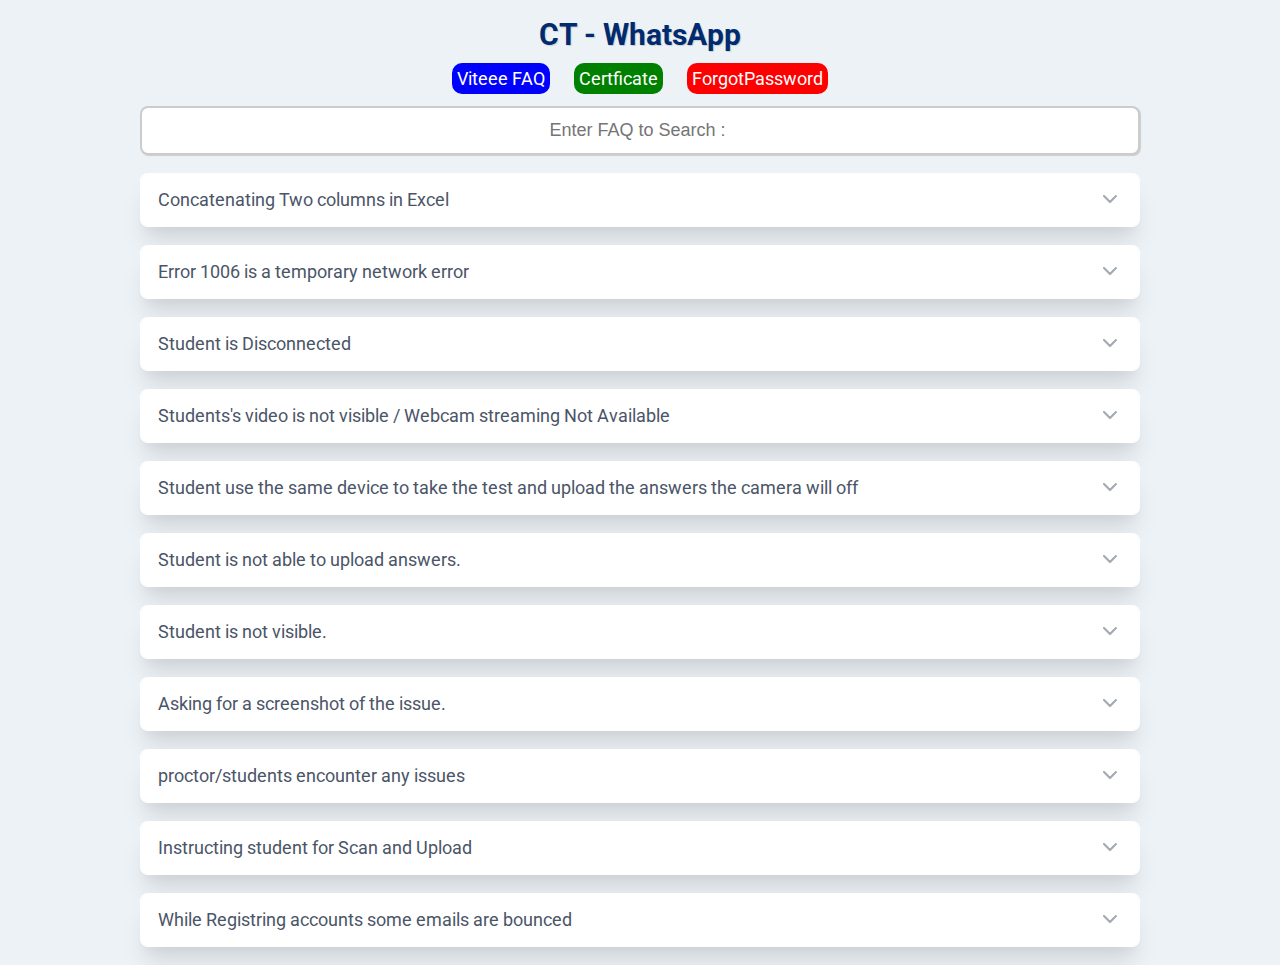
==== index.html @ bde47900 "Up" ====
<!DOCTYPE html>
<html lang="en" >
   <head>
      <meta charset="UTF-8">
      <title>CT-FAQS</title>
      <link rel="stylesheet" href="reset.min.css">
      <link rel="stylesheet" href="style.css">
      <script src="https://ajax.googleapis.com/ajax/libs/jquery/3.5.1/jquery.min.js"></script>
      <style type="text/css">
         code {
         font-family: monospace;
         color: crimson;
         background-color: #f1f1f1;
         padding: 3px;
         font-size: 105%;
         }
         #snackbar {
         visibility: hidden;
         min-width: 250px;
         margin-left: -125px;
         background-color: red;
         color: #fff;
         text-align: center;
         border-radius: 2px;
         padding: 16px;
         position: fixed;
         z-index: 1;
         left: 85%;
         bottom: 800px;
         font-size: 17px;
         }
         #search{
         text-align: center;
         width: 1000px;
         padding: 12px;
         border:2px solid #ccc;
         font-size: 1rem;
         outline: none;
         color: black;
         box-shadow: 1px 1px 1px #ccc;
         border-radius:8px; 
         margin-top:1em;
         }
         #snackbar.show {
         visibility: visible;
         -webkit-animation: fadein 0.5s, fadeout 0.5s 2.5s;
         animation: fadein 0.5s, fadeout 0.5s 2.5s;
         }
         @-webkit-keyframes fadein {
         from {bottom: 0; opacity: 0;} 
         to {bottom: 800px; opacity: 1;}
         }
         @keyframes fadein {
         from {bottom: 0; opacity: 0;}
         to {bottom: 800px; opacity: 1;}
         }
         @-webkit-keyframes fadeout {
         from {bottom:800px; opacity: 1;} 
         to {bottom: 0; opacity: 0;}
         }
         @keyframes fadeout {
         from {bottom:800px; opacity: 1;}
         to {bottom: 0; opacity: 0;}
         }
      </style>
   </head>
   <body>
      <h1 style="text-align: center; color: #002b70; margin-top:20px;text-shadow: 1px 1px 1px #ccc;font-size: 30px;font-weight:bold;">CT - WhatsApp</h1> 
      <center>
	      <div style="margin-top:20px;">
		      <a href="viteee.html" target="_blank" style="background-color: blue;padding: 5px;color: white;margin: 10px; text-decoration: none;border-radius: 10px;">Viteee FAQ</a> 
		      <a href="cc.html" target="_blank" style="background-color: green;padding: 5px;color: white;margin: 10px; text-decoration: none;border-radius: 10px;">Certficate</a> 
		      <a href="fps.html" target="_blank" style="background-color: red;padding: 5px;color: white;margin: 10px; text-decoration: none;border-radius: 10px;">ForgotPassword</a></center>
      <center><input type='text' id='search' placeholder='Enter FAQ to Search : ' autocomplete="off" ></center>
	      </a>
      <!---------------========== First FAQ ==================== ------------------>
      <details>
         <summary class="sum-main">
            <div class="summary-title"> Concatenating Two columns in Excel </div>
            <div class="summary-chevron-up">
               <svg xmlns="http://www.w3.org/2000/svg" width="24" height="24" viewBox="0 0 24 24" fill="none" stroke="currentColor" stroke-width="2" stroke-linecap="round" stroke-linejoin="round" class="feather feather-chevron-down">
                  <polyline points="6 9 12 15 18 9"></polyline>
               </svg>
            </div>
         </summary>
         <div class="summary-content" id="faq1">
            <code>=CONCATENATE(B8," ",C8)</code>
         </div>
         <a href="#" onclick="CopyToClipboard('faq1');return false;" style="background-color: #002b70;padding: 8px;color: white;margin: 10px; text-decoration: none;border-radius: 10px;">Copy To ClipBoard</a>
         <div class="summary-chevron-down">
         <svg xmlns="http://www.w3.org/2000/svg" width="24" height="24" viewBox="0 0 24 24" fill="none" stroke="currentColor" stroke-width="2" stroke-linecap="round" stroke-linejoin="round" class="feather feather-chevron-up">
            <polyline points="18 15 12 9 6 15"></polyline>
         </svg>
      </details>
      <!---------------========== O1 Ends ==================== ------------------>

      <!---------------========== 02 FAQ ==================== ------------------>
      <details>
         <summary class="sum-main">
            <div class="summary-title"> Error 1006 is a temporary network error </div>
            <div class="summary-chevron-up">
               <svg xmlns="http://www.w3.org/2000/svg" width="24" height="24" viewBox="0 0 24 24" fill="none" stroke="currentColor" stroke-width="2" stroke-linecap="round" stroke-linejoin="round" class="feather feather-chevron-down">
                  <polyline points="6 9 12 15 18 9"></polyline>
               </svg>
            </div>
         </summary>
         <div class="summary-content" id="faq2">
           Error 1006 is a temporary network error <br>
		   please restart/change your network source and try to reconnect.
         </div>
         <a href="#" onclick="CopyToClipboard('faq2');return false;" style="background-color: #002b70;padding: 8px;color: white;margin: 10px; text-decoration: none;border-radius: 10px;">Copy To ClipBoard</a>
         <div class="summary-chevron-down">
         <svg xmlns="http://www.w3.org/2000/svg" width="24" height="24" viewBox="0 0 24 24" fill="none" stroke="currentColor" stroke-width="2" stroke-linecap="round" stroke-linejoin="round" class="feather feather-chevron-up">
            <polyline points="18 15 12 9 6 15"></polyline>
         </svg>
      </details>
      <!---------------========== O2 Ends ==================== ------------------>

      <!---------------========== 03 FAQ ==================== ------------------>
      <details>
         <summary class="sum-main">
            <div class="summary-title"> Student is Disconnected </div>
            <div class="summary-chevron-up">
               <svg xmlns="http://www.w3.org/2000/svg" width="24" height="24" viewBox="0 0 24 24" fill="none" stroke="currentColor" stroke-width="2" stroke-linecap="round" stroke-linejoin="round" class="feather feather-chevron-down">
                  <polyline points="6 9 12 15 18 9"></polyline>
               </svg>
            </div>
         </summary>
         <div class="summary-content" id="faq3">
           Sir/Madam,Red User icon with cross marks indicated that Student is not present in test window. please contact the student and know the issue.
         </div>
         <a href="#" onclick="CopyToClipboard('faq3');return false;" style="background-color: #002b70;padding: 8px;color: white;margin: 10px; text-decoration: none;border-radius: 10px;">Copy To ClipBoard</a>
         <div class="summary-chevron-down">
         <svg xmlns="http://www.w3.org/2000/svg" width="24" height="24" viewBox="0 0 24 24" fill="none" stroke="currentColor" stroke-width="2" stroke-linecap="round" stroke-linejoin="round" class="feather feather-chevron-up">
            <polyline points="18 15 12 9 6 15"></polyline>
         </svg>
      </details>
      <!---------------========== O3 Ends ==================== ------------------>

      <!---------------========== 04 FAQ ==================== ------------------>
      <details>
         <summary class="sum-main">
            <div class="summary-title"> Students's video is not visible / Webcam streaming Not Available</div>
            <div class="summary-chevron-up">
               <svg xmlns="http://www.w3.org/2000/svg" width="24" height="24" viewBox="0 0 24 24" fill="none" stroke="currentColor" stroke-width="2" stroke-linecap="round" stroke-linejoin="round" class="feather feather-chevron-down">
                  <polyline points="6 9 12 15 18 9"></polyline>
               </svg>
            </div>
         </summary>
         <div class="summary-content" id="faq4">
           Refresh the student exam page by clicking on dotted circle button.
         </div>
         <a href="#" onclick="CopyToClipboard('faq4');return false;" style="background-color: #002b70;padding: 8px;color: white;margin: 10px; text-decoration: none;border-radius: 10px;">Copy To ClipBoard</a>
         <div class="summary-chevron-down">
         <svg xmlns="http://www.w3.org/2000/svg" width="24" height="24" viewBox="0 0 24 24" fill="none" stroke="currentColor" stroke-width="2" stroke-linecap="round" stroke-linejoin="round" class="feather feather-chevron-up">
            <polyline points="18 15 12 9 6 15"></polyline>
         </svg>
      </details>
      <!---------------========== O4 Ends ==================== ------------------>

      <!---------------========== 05 FAQ ==================== ------------------>
      <details>
         <summary class="sum-main">
            <div class="summary-title">Student use the same device to take the test and upload the answers the camera will off</div>
            <div class="summary-chevron-up">
               <svg xmlns="http://www.w3.org/2000/svg" width="24" height="24" viewBox="0 0 24 24" fill="none" stroke="currentColor" stroke-width="2" stroke-linecap="round" stroke-linejoin="round" class="feather feather-chevron-down">
                  <polyline points="6 9 12 15 18 9"></polyline>
               </svg>
            </div>
         </summary>
         <div class="summary-content" id="faq5">
           When the student use the same device to take the test and upload the answers the camera will off while taking the pictures.
         </div>
         <a href="#" onclick="CopyToClipboard('faq5');return false;" style="background-color: #002b70;padding: 8px;color: white;margin: 10px; text-decoration: none;border-radius: 10px;">Copy To ClipBoard</a>
         <div class="summary-chevron-down">
         <svg xmlns="http://www.w3.org/2000/svg" width="24" height="24" viewBox="0 0 24 24" fill="none" stroke="currentColor" stroke-width="2" stroke-linecap="round" stroke-linejoin="round" class="feather feather-chevron-up">
            <polyline points="18 15 12 9 6 15"></polyline>
         </svg>
      </details>
      <!---------------========== O5 Ends ==================== ------------------>

      <!---------------========== 06 FAQ ==================== ------------------>
      <details>
         <summary class="sum-main">
            <div class="summary-title">Student is not able to upload answers.</div>
            <div class="summary-chevron-up">
               <svg xmlns="http://www.w3.org/2000/svg" width="24" height="24" viewBox="0 0 24 24" fill="none" stroke="currentColor" stroke-width="2" stroke-linecap="round" stroke-linejoin="round" class="feather feather-chevron-down">
                  <polyline points="6 9 12 15 18 9"></polyline>
               </svg>
            </div>
         </summary>
         <div class="summary-content" id="faq6">
           Now student is able to upload the answer sheets.
         </div>
         <a href="#" onclick="CopyToClipboard('faq6');return false;" style="background-color: #002b70;padding: 8px;color: white;margin: 10px; text-decoration: none;border-radius: 10px;">Copy To ClipBoard</a>
         <div class="summary-chevron-down">
         <svg xmlns="http://www.w3.org/2000/svg" width="24" height="24" viewBox="0 0 24 24" fill="none" stroke="currentColor" stroke-width="2" stroke-linecap="round" stroke-linejoin="round" class="feather feather-chevron-up">
            <polyline points="18 15 12 9 6 15"></polyline>
         </svg>
      </details>
      <!---------------========== O6 Ends ==================== ------------------>

       <!---------------========== 07 FAQ ==================== ------------------>
      <details>
         <summary class="sum-main">
            <div class="summary-title">Student is not visible.</div>
            <div class="summary-chevron-up">
               <svg xmlns="http://www.w3.org/2000/svg" width="24" height="24" viewBox="0 0 24 24" fill="none" stroke="currentColor" stroke-width="2" stroke-linecap="round" stroke-linejoin="round" class="feather feather-chevron-down">
                  <polyline points="6 9 12 15 18 9"></polyline>
               </svg>
            </div>
         </summary>
         <div class="summary-content" id="faq7">
           Now student is visible, please refresh the student card.
         </div>
         <a href="#" onclick="CopyToClipboard('faq7');return false;" style="background-color: #002b70;padding: 8px;color: white;margin: 10px; text-decoration: none;border-radius: 10px;">Copy To ClipBoard</a>
         <div class="summary-chevron-down">
         <svg xmlns="http://www.w3.org/2000/svg" width="24" height="24" viewBox="0 0 24 24" fill="none" stroke="currentColor" stroke-width="2" stroke-linecap="round" stroke-linejoin="round" class="feather feather-chevron-up">
            <polyline points="18 15 12 9 6 15"></polyline>
         </svg>
		 
      </details>
      <!---------------========== O7 Ends ==================== ------------------>

       <!---------------========== 08 FAQ ==================== ------------------>
      <details>
         <summary class="sum-main">
            <div class="summary-title">Asking for a screenshot of the issue.</div>
            <div class="summary-chevron-up">
               <svg xmlns="http://www.w3.org/2000/svg" width="24" height="24" viewBox="0 0 24 24" fill="none" stroke="currentColor" stroke-width="2" stroke-linecap="round" stroke-linejoin="round" class="feather feather-chevron-down">
                  <polyline points="6 9 12 15 18 9"></polyline>
               </svg>
            </div>
         </summary>
         <div class="summary-content" id="faq8">
           Please post the complete screenshot of the issue.
         </div>
         <a href="#" onclick="CopyToClipboard('faq8');return false;" style="background-color: #002b70;padding: 8px;color: white;margin: 10px; text-decoration: none;border-radius: 10px;">Copy To ClipBoard</a>
         <div class="summary-chevron-down">
         <svg xmlns="http://www.w3.org/2000/svg" width="24" height="24" viewBox="0 0 24 24" fill="none" stroke="currentColor" stroke-width="2" stroke-linecap="round" stroke-linejoin="round" class="feather feather-chevron-up">
            <polyline points="18 15 12 9 6 15"></polyline>
         </svg>
      </details>
      <!---------------========== O8 Ends ==================== ------------------>

      <!---------------========== 09 FAQ ==================== ------------------>
      <details>
         <summary class="sum-main">
            <div class="summary-title">proctor/students encounter any issues</div>
            <div class="summary-chevron-up">
               <svg xmlns="http://www.w3.org/2000/svg" width="24" height="24" viewBox="0 0 24 24" fill="none" stroke="currentColor" stroke-width="2" stroke-linecap="round" stroke-linejoin="round" class="feather feather-chevron-down">
                  <polyline points="6 9 12 15 18 9"></polyline>
               </svg>
            </div>
         </summary>
         <div class="summary-content" id="faq9">
           Please drop a message here in case if proctor/students encounter any issues.
         </div>
         <a href="#" onclick="CopyToClipboard('faq9');return false;" style="background-color: #002b70;padding: 8px;color: white;margin: 10px; text-decoration: none;border-radius: 10px;">Copy To ClipBoard</a>
         <div class="summary-chevron-down">
         <svg xmlns="http://www.w3.org/2000/svg" width="24" height="24" viewBox="0 0 24 24" fill="none" stroke="currentColor" stroke-width="2" stroke-linecap="round" stroke-linejoin="round" class="feather feather-chevron-up">
            <polyline points="18 15 12 9 6 15"></polyline>
         </svg>
      </details>
      <!---------------========== O9 Ends ==================== ------------------>

      <!---------------========== 10 FAQ ==================== ------------------>
      <details>
         <summary class="sum-main">
            <div class="summary-title">Instructing student for Scan and Upload </div>
            <div class="summary-chevron-up">
               <svg xmlns="http://www.w3.org/2000/svg" width="24" height="24" viewBox="0 0 24 24" fill="none" stroke="currentColor" stroke-width="2" stroke-linecap="round" stroke-linejoin="round" class="feather feather-chevron-down">
                  <polyline points="6 9 12 15 18 9"></polyline>
               </svg>
            </div>
         </summary>
         <div class="summary-content" id="faq10">
           Please instruct this student to logout from second device and reloagin and then click on Scan and Upload instead of Open Test on mobile.
         </div>
         <a href="#" onclick="CopyToClipboard('faq10');return false;" style="background-color: #002b70;padding: 8px;color: white;margin: 10px; text-decoration: none;border-radius: 10px;">Copy To ClipBoard</a>
         <div class="summary-chevron-down">
         <svg xmlns="http://www.w3.org/2000/svg" width="24" height="24" viewBox="0 0 24 24" fill="none" stroke="currentColor" stroke-width="2" stroke-linecap="round" stroke-linejoin="round" class="feather feather-chevron-up">
            <polyline points="18 15 12 9 6 15"></polyline>
         </svg>
      </details>
      <!---------------========== 10 Ends ==================== ------------------>

      <!---------------========== 11 FAQ ==================== ------------------>
      <details>
         <summary class="sum-main">
            <div class="summary-title">While Registring accounts some emails are bounced </div>
            <div class="summary-chevron-up">
               <svg xmlns="http://www.w3.org/2000/svg" width="24" height="24" viewBox="0 0 24 24" fill="none" stroke="currentColor" stroke-width="2" stroke-linecap="round" stroke-linejoin="round" class="feather feather-chevron-down">
                  <polyline points="6 9 12 15 18 9"></polyline>
               </svg>
            </div>
         </summary>
         <div class="summary-content" id="faq11">
           These mails are bounced , kindly provide the valid email ids.
         </div>
         <a href="#" onclick="CopyToClipboard('faq11');return false;" style="background-color: #002b70;padding: 8px;color: white;margin: 10px; text-decoration: none;border-radius: 10px;">Copy To ClipBoard</a>
         <div class="summary-chevron-down">
         <svg xmlns="http://www.w3.org/2000/svg" width="24" height="24" viewBox="0 0 24 24" fill="none" stroke="currentColor" stroke-width="2" stroke-linecap="round" stroke-linejoin="round" class="feather feather-chevron-up">
            <polyline points="18 15 12 9 6 15"></polyline>
         </svg>
      </details>
      <!---------------========== 11	 Ends ==================== ------------------>

     
      <div id="snackbar">Text Copied to ClipBoard</div>
      <script>
         function CopyToClipboard(id)
         {
            var r = document.createRange();
            r.selectNode(document.getElementById(id));
            window.getSelection().removeAllRanges();
            window.getSelection().addRange(r);
            document.execCommand('copy');
            window.getSelection().removeAllRanges();
            var x = document.getElementById("snackbar");
         x.className = "show";
         setTimeout(function(){ x.className = x.className.replace("show", ""); }, 3000);
         }
         $(document).ready(function(){
         $('#search').keyup(function(){
         
         // Search text
         var text = $(this).val().toLowerCase();
         
         // Hide all sum-main class element
         $('.sum-main').hide();
         
         // Search 
         $('.sum-main .summary-title').each(function(){
         
         if($(this).text().toLowerCase().indexOf(""+text+"") != -1 ){
         $(this).closest('.sum-main').show();
         }
         });
         });
         });
      </script>
   </body>
</html>
---- style.css ----
@import url("https://fonts.googleapis.com/css?family=Roboto:300,400&display=swap");
html {
  box-sizing: border-box;
  font-size: 18px;
  font-family: "Roboto", sans-serif;
}

body {
  background: #edf2f7;
  color: #4a5568;
  height: 100%;
}

*,
*:before,
*:after {
  box-sizing: inherit;
}

details {
  font-size: 1rem;
  margin: 1em auto;
  box-shadow: 0 20px 25px -5px rgba(0, 0, 0, 0.1), 0 10px 10px -5px rgba(0, 0, 0, 0.04);
  width: 100%;
  background: #ffffff;
  border-radius: 8px;
  position: relative;
  width: 1000px;
}
details .summary-title {
  -webkit-user-select: none;
     -moz-user-select: none;
      -ms-user-select: none;
          user-select: none;
}
details:hover {
  cursor: pointer;
}
details .summary-content {
  border-top: 1px solid #e2e8f0;
  cursor: default;
  padding: 1em;
  font-weight: 300;
  line-height: 1.5;
}
details summary {
  list-style: none;
  padding: 1em;
}
details summary:focus {
  outline: none;
}
details summary:hover .summary-chevron-up svg {
  opacity: 1;
}
details .summary-chevron-up svg {
  opacity: 0.5;
}
details .summary-chevron-up,
details .summary-chevron-down {
  pointer-events: none;
  position: absolute;
  top: 0.75em;
  right: 1em;
  background: #ffffff;
}
details .summary-chevron-up svg,
details .summary-chevron-down svg {
  display: block;
}
details summary::-webkit-details-marker {
  display: none;
}
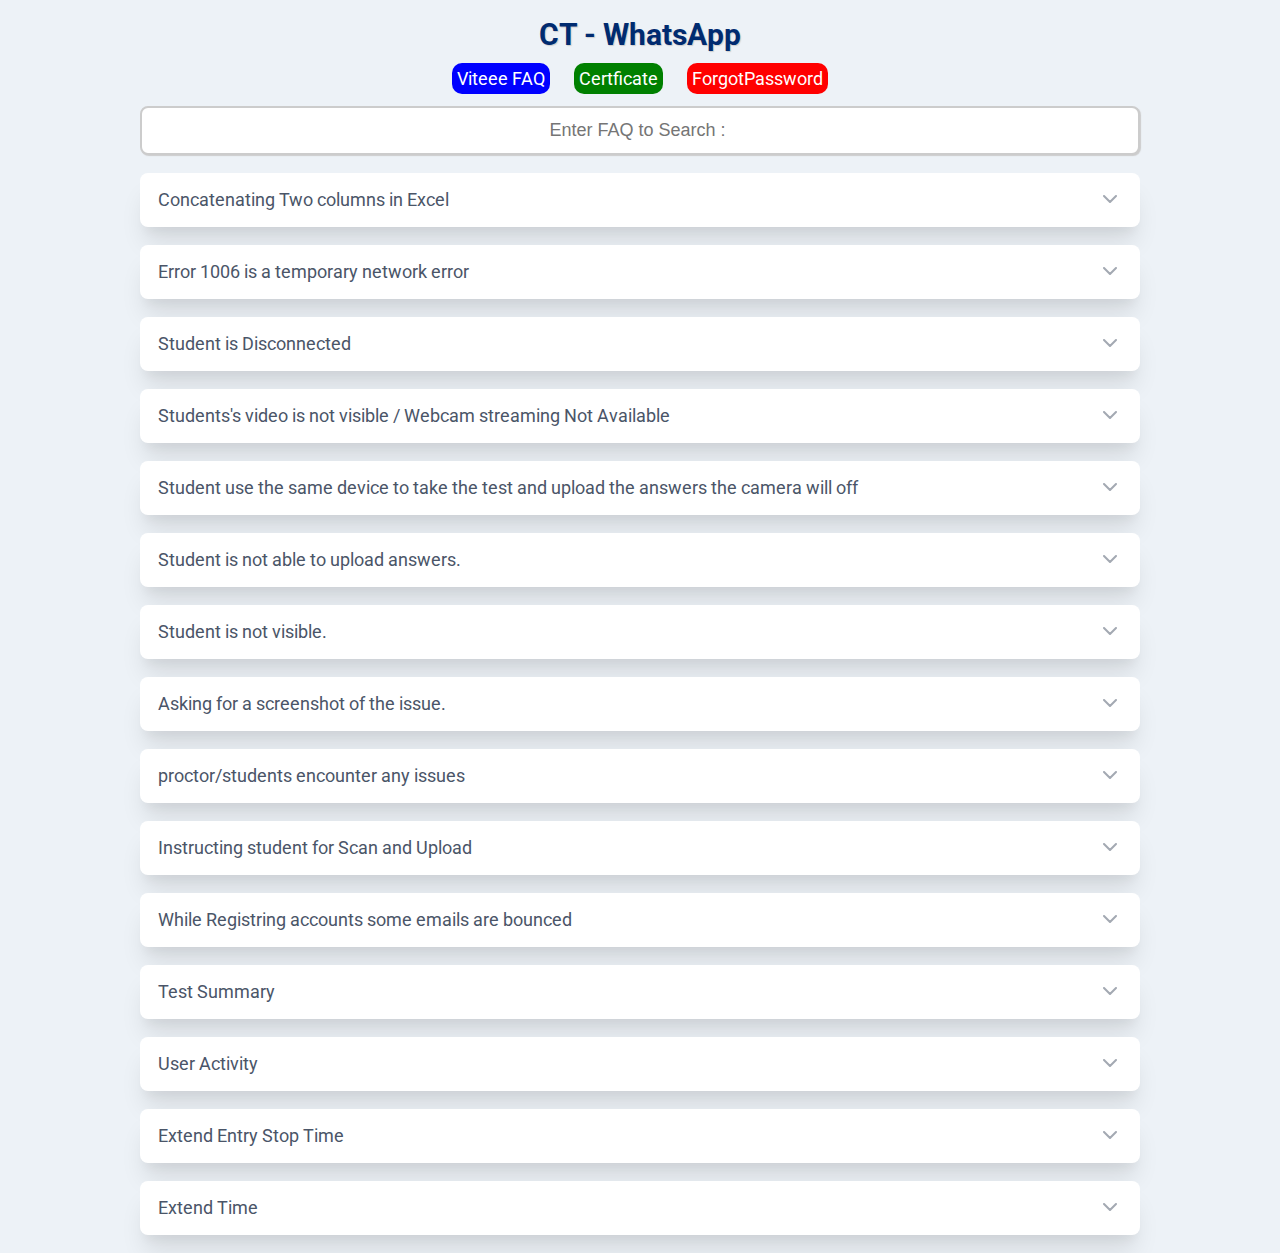
==== commit 3f8a9035: "Update index.html" ====
--- a/index.html
+++ b/index.html
@@ -147,8 +147,9 @@
                </svg>
             </div>
          </summary>
+         <img src="dottedrefresh.png" style="width: 350px;height: 200px;margin-left: 20px;">
          <div class="summary-content" id="faq4">
-           Refresh the student exam page by clicking on dotted circle button.
+           Please reload the student proctoring window by clicking on the dotted circle button to connect back with the streams.
          </div>
          <a href="#" onclick="CopyToClipboard('faq4');return false;" style="background-color: #002b70;padding: 8px;color: white;margin: 10px; text-decoration: none;border-radius: 10px;">Copy To ClipBoard</a>
          <div class="summary-chevron-down">
@@ -210,8 +211,9 @@
                </svg>
             </div>
          </summary>
+         <img src="refreshcard.png" style="width: 350px;height: 200px;margin-left: 20px;">
          <div class="summary-content" id="faq7">
-           Now student is visible, please refresh the student card.
+           Please use the solid reload button to get the updated status of the student.
          </div>
          <a href="#" onclick="CopyToClipboard('faq7');return false;" style="background-color: #002b70;padding: 8px;color: white;margin: 10px; text-decoration: none;border-radius: 10px;">Copy To ClipBoard</a>
          <div class="summary-chevron-down">
@@ -305,6 +307,103 @@
          </svg>
       </details>
       <!---------------========== 11	 Ends ==================== ------------------>
+
+      <!---------------========== 12 FAQ ==================== ------------------>
+      <details>
+         <summary class="sum-main">
+            <div class="summary-title">Test Summary</div>
+            <div class="summary-chevron-up">
+               <svg xmlns="http://www.w3.org/2000/svg" width="24" height="24" viewBox="0 0 24 24" fill="none" stroke="currentColor" stroke-width="2" stroke-linecap="round" stroke-linejoin="round" class="feather feather-chevron-down">
+                  <polyline points="6 9 12 15 18 9"></polyline>
+               </svg>
+            </div>
+         </summary>
+         <img src="testsummary.png" style="width: 350px;height: 200px;margin-left: 20px;">
+         <div class="summary-content" id="faq12">
+          Click on Test Summary to see the student submissions.
+         </div>
+         <a href="#" onclick="CopyToClipboard('faq12');return false;" style="background-color: #002b70;padding: 8px;color: white;margin: 10px; text-decoration: none;border-radius: 10px;">Copy To ClipBoard</a>
+         <div class="summary-chevron-down">
+         <svg xmlns="http://www.w3.org/2000/svg" width="24" height="24" viewBox="0 0 24 24" fill="none" stroke="currentColor" stroke-width="2" stroke-linecap="round" stroke-linejoin="round" class="feather feather-chevron-up">
+            <polyline points="18 15 12 9 6 15"></polyline>
+         </svg>
+       
+      </details>
+      <!---------------========== 12 Ends ==================== ------------------>
+
+      <!---------------========== 13 FAQ ==================== ------------------>
+      <details>
+         <summary class="sum-main">
+            <div class="summary-title">User Activity</div>
+            <div class="summary-chevron-up">
+               <svg xmlns="http://www.w3.org/2000/svg" width="24" height="24" viewBox="0 0 24 24" fill="none" stroke="currentColor" stroke-width="2" stroke-linecap="round" stroke-linejoin="round" class="feather feather-chevron-down">
+                  <polyline points="6 9 12 15 18 9"></polyline>
+               </svg>
+            </div>
+         </summary>
+         <img src="useractivity.png" style="width: 350px;height: 200px;margin-left: 20px;">
+         <div class="summary-content" id="faq13">
+           Click here to see the User Activity of the student.
+         </div>
+         <a href="#" onclick="CopyToClipboard('faq13');return false;" style="background-color: #002b70;padding: 8px;color: white;margin: 10px; text-decoration: none;border-radius: 10px;">Copy To ClipBoard</a>
+         <div class="summary-chevron-down">
+         <svg xmlns="http://www.w3.org/2000/svg" width="24" height="24" viewBox="0 0 24 24" fill="none" stroke="currentColor" stroke-width="2" stroke-linecap="round" stroke-linejoin="round" class="feather feather-chevron-up">
+            <polyline points="18 15 12 9 6 15"></polyline>
+         </svg>
+       
+      </details>
+      <!---------------========== 13 Ends ==================== ------------------>
+
+      <!---------------========== 14 FAQ ==================== ------------------>
+      <details>
+         <summary class="sum-main">
+            <div class="summary-title">Extend Entry Stop Time</div>
+            <div class="summary-chevron-up">
+               <svg xmlns="http://www.w3.org/2000/svg" width="24" height="24" viewBox="0 0 24 24" fill="none" stroke="currentColor" stroke-width="2" stroke-linecap="round" stroke-linejoin="round" class="feather feather-chevron-down">
+                  <polyline points="6 9 12 15 18 9"></polyline>
+               </svg>
+            </div>
+         </summary>
+         <img src="extendentry.jpeg" style="width: 350px;height: 200px;margin-left: 20px;">
+         <div class="summary-content" id="faq14">
+           You can extend entry stop time by using this.
+         </div>
+         <a href="#" onclick="CopyToClipboard('faq14');return false;" style="background-color: #002b70;padding: 8px;color: white;margin: 10px; text-decoration: none;border-radius: 10px;">Copy To ClipBoard</a>
+         <div class="summary-chevron-down">
+         <svg xmlns="http://www.w3.org/2000/svg" width="24" height="24" viewBox="0 0 24 24" fill="none" stroke="currentColor" stroke-width="2" stroke-linecap="round" stroke-linejoin="round" class="feather feather-chevron-up">
+            <polyline points="18 15 12 9 6 15"></polyline>
+         </svg>
+       
+      </details>
+      <!---------------========== 14 Ends ==================== ------------------>
+
+      <!---------------========== 15 FAQ ==================== ------------------>
+      <details>
+         <summary class="sum-main">
+            <div class="summary-title">Extend Time</div>
+            <div class="summary-chevron-up">
+               <svg xmlns="http://www.w3.org/2000/svg" width="24" height="24" viewBox="0 0 24 24" fill="none" stroke="currentColor" stroke-width="2" stroke-linecap="round" stroke-linejoin="round" class="feather feather-chevron-down">
+                  <polyline points="6 9 12 15 18 9"></polyline>
+               </svg>
+            </div>
+         </summary>
+         <img src="extendtime.png" style="width: 350px;height: 200px;margin-left: 20px;">
+         <div class="summary-content" id="faq15">
+           You can Extend time by using this option for a student.
+         </div>
+         <img src="extendtimewind.png" style="width: 500px;height: 200px;margin-left: 20px;">
+         <div class="summary-content" id="faq16">
+           If you want to extend the time beyond the end time, please extend the test end time 1st and then the extend time should be edited.
+         </div>
+         <a href="#" onclick="CopyToClipboard('faq15');return false;" style="background-color: #002b70;padding: 8px;color: white;margin: 10px; text-decoration: none;border-radius: 10px;">Copy 1st Msg</a>
+         <a href="#" onclick="CopyToClipboard('faq16');return false;" style="background-color: #002b70;padding: 8px;color: white;margin: 10px; text-decoration: none;border-radius: 10px;">Copy 2nd Msg</a>
+         <div class="summary-chevron-down">
+         <svg xmlns="http://www.w3.org/2000/svg" width="24" height="24" viewBox="0 0 24 24" fill="none" stroke="currentColor" stroke-width="2" stroke-linecap="round" stroke-linejoin="round" class="feather feather-chevron-up">
+            <polyline points="18 15 12 9 6 15"></polyline>
+         </svg>
+       
+      </details>
+      <!---------------========== 15 Ends ==================== ------------------>
 
      
       <div id="snackbar">Text Copied to ClipBoard</div>
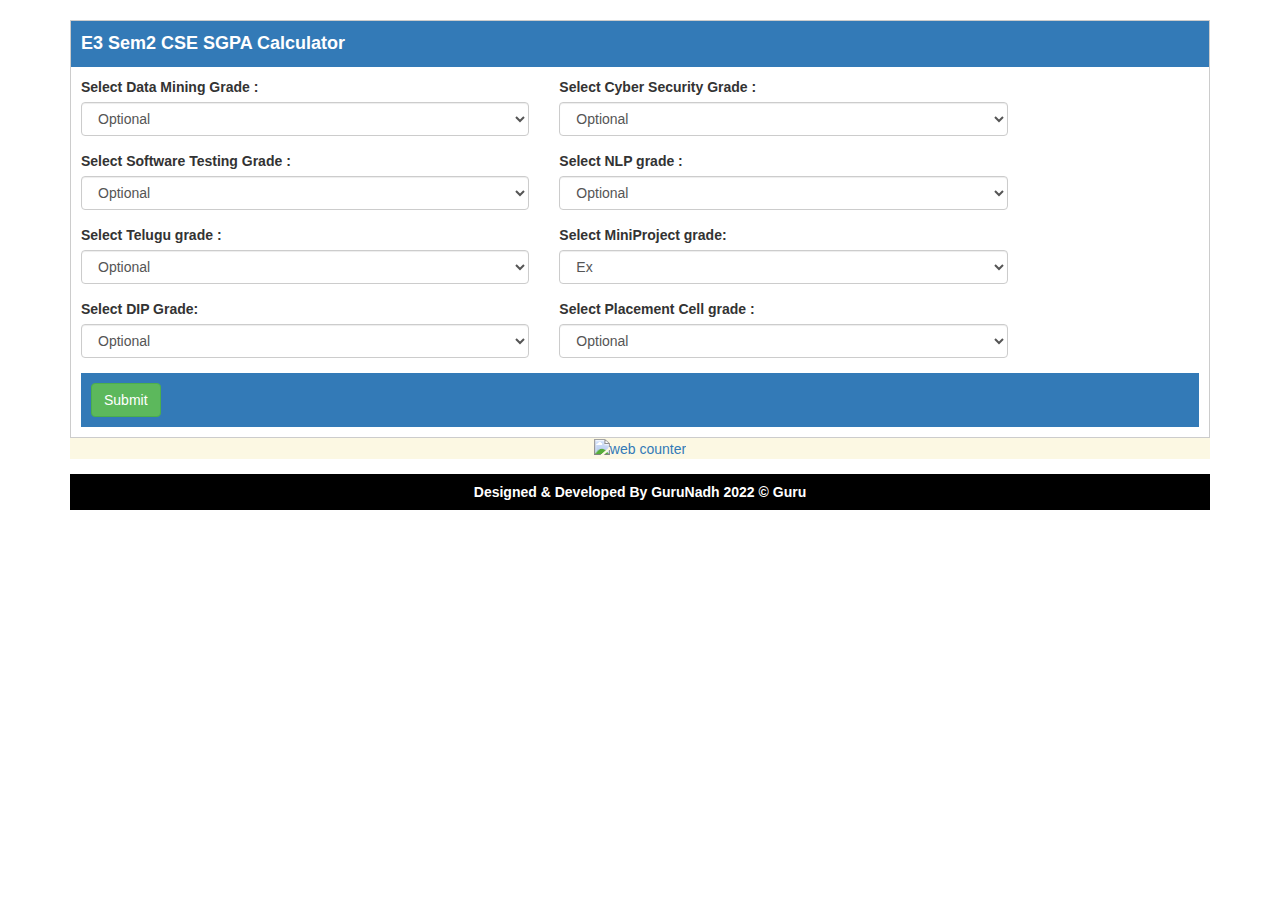
==== commit bee532d0: "Update index.html" ====
--- a/index.html
+++ b/index.html
@@ -1,443 +1,232 @@
 <!DOCTYPE html>
-<html lang="en" >
+<html lang="en">
    <head>
-      <meta charset="UTF-8">
-      <title>CT-FAQS</title>
-      <link rel="stylesheet" href="reset.min.css">
-      <link rel="stylesheet" href="style.css">
+      <title>Grade Calculation © Guru</title>
+      <meta charset="utf-8">
+      <meta name="viewport" content="width=device-width, initial-scale=1">
+      <link rel="stylesheet" href="https://maxcdn.bootstrapcdn.com/bootstrap/3.4.1/css/bootstrap.min.css">
       <script src="https://ajax.googleapis.com/ajax/libs/jquery/3.5.1/jquery.min.js"></script>
-      <style type="text/css">
-         code {
-         font-family: monospace;
-         color: crimson;
-         background-color: #f1f1f1;
-         padding: 3px;
-         font-size: 105%;
-         }
-         #snackbar {
-         visibility: hidden;
-         min-width: 250px;
-         margin-left: -125px;
-         background-color: red;
-         color: #fff;
-         text-align: center;
-         border-radius: 2px;
-         padding: 16px;
-         position: fixed;
-         z-index: 1;
-         left: 85%;
-         bottom: 800px;
-         font-size: 17px;
-         }
-         #search{
-         text-align: center;
-         width: 1000px;
-         padding: 12px;
-         border:2px solid #ccc;
-         font-size: 1rem;
-         outline: none;
-         color: black;
-         box-shadow: 1px 1px 1px #ccc;
-         border-radius:8px; 
-         margin-top:1em;
-         }
-         #snackbar.show {
-         visibility: visible;
-         -webkit-animation: fadein 0.5s, fadeout 0.5s 2.5s;
-         animation: fadein 0.5s, fadeout 0.5s 2.5s;
-         }
-         @-webkit-keyframes fadein {
-         from {bottom: 0; opacity: 0;} 
-         to {bottom: 800px; opacity: 1;}
-         }
-         @keyframes fadein {
-         from {bottom: 0; opacity: 0;}
-         to {bottom: 800px; opacity: 1;}
-         }
-         @-webkit-keyframes fadeout {
-         from {bottom:800px; opacity: 1;} 
-         to {bottom: 0; opacity: 0;}
-         }
-         @keyframes fadeout {
-         from {bottom:800px; opacity: 1;}
-         to {bottom: 0; opacity: 0;}
-         }
-      </style>
+      <script src="https://maxcdn.bootstrapcdn.com/bootstrap/3.4.1/js/bootstrap.min.js"></script>
    </head>
    <body>
-      <h1 style="text-align: center; color: #002b70; margin-top:20px;text-shadow: 1px 1px 1px #ccc;font-size: 30px;font-weight:bold;">CT - WhatsApp</h1> 
-      <center>
-	      <div style="margin-top:20px;">
-		      <a href="viteee.html" target="_blank" style="background-color: blue;padding: 5px;color: white;margin: 10px; text-decoration: none;border-radius: 10px;">Viteee FAQ</a> 
-		      <a href="cc.html" target="_blank" style="background-color: green;padding: 5px;color: white;margin: 10px; text-decoration: none;border-radius: 10px;">Certficate</a> 
-		      <a href="fps.html" target="_blank" style="background-color: red;padding: 5px;color: white;margin: 10px; text-decoration: none;border-radius: 10px;">ForgotPassword</a></center>
-      <center><input type='text' id='search' placeholder='Enter FAQ to Search : ' autocomplete="off" ></center>
-	      </a>
-      <!---------------========== First FAQ ==================== ------------------>
-      <details>
-         <summary class="sum-main">
-            <div class="summary-title"> Concatenating Two columns in Excel </div>
-            <div class="summary-chevron-up">
-               <svg xmlns="http://www.w3.org/2000/svg" width="24" height="24" viewBox="0 0 24 24" fill="none" stroke="currentColor" stroke-width="2" stroke-linecap="round" stroke-linejoin="round" class="feather feather-chevron-down">
-                  <polyline points="6 9 12 15 18 9"></polyline>
-               </svg>
-            </div>
-         </summary>
-         <div class="summary-content" id="faq1">
-            <code>=CONCATENATE(B8," ",C8)</code>
+      <div class="container">
+         <div class="card" style="margin-top:20px !important;border:1px solid #ccc;">
+            <div class="card-header bg-primary" style="padding: 10px;font-weight: bold;font-size: 18px;">E3 Sem2 CSE SGPA Calculator</div>
+            <div class="card-body" style="padding: 10px;">
+	            <form>
+	               <div class="row">
+	                  <div class="col-sm-5">
+	                     <div class="form-group">
+	                        <label for="sel1">Select Data Mining Grade :</label>
+	                        <select class="form-control" id="dm_g">
+	                           <option value="1000">Optional</option>
+	                           <option value="10">Ex</option>
+	                           <option value="9">A</option>
+	                           <option value="8">B</option>
+	                           <option value="7">C</option>
+	                           <option value="6">D</option>
+	                           <option value="0">F</option>
+	                        </select>
+	  
+	                     </div>
+	                  </div>
+	                  <div class="col-sm-5">
+	                     <div class="form-group">
+	                        <label for="sel1">Select  Cyber Security Grade :</label>
+	                        <select class="form-control" id="cs_g">
+	                           <option value="1000">Optional</option>
+	                           <option value="10">Ex</option>
+	                           <option value="9">A</option>
+	                           <option value="8">B</option>
+	                           <option value="7">C</option>
+	                           <option value="6">D</option>
+	                           <option value="0">F</option>
+	                        </select>
+	                        
+	                     </div>
+	                  </div>
+	               </div>
+	               <div class="row">
+	                  <div class="col-sm-5">
+	                     <div class="form-group">
+	                        <label for="sel1">Select Software Testing Grade :</label>
+	                        <select class="form-control" id="st_g">
+	                           <option value="1000">Optional</option>
+	                           <option value="10">Ex</option>
+	                           <option value="9">A</option>
+	                           <option value="8">B</option>
+	                           <option value="7">C</option>
+	                           <option value="6">D</option>
+	                           <option value="0">F</option>
+	                        </select>
+	                        
+	                     </div>
+	                  </div>
+	                  <div class="col-sm-5">
+	                     <div class="form-group">
+	                        <label for="sel1">Select NLP grade :</label>
+	                        <select class="form-control" id="nlp_g">
+	                           <option value="1000">Optional</option>
+	                           <option value="10">Ex</option>
+	                           <option value="9">A</option>
+	                           <option value="8">B</option>
+	                           <option value="7">C</option>
+	                           <option value="6">D</option>
+	                           <option value="0">F</option>
+	                        </select>
+	                        
+	                     </div>
+	                  </div>
+	               </div>
+	               <div class="row">
+	                  <div class="col-sm-5">
+	                     <div class="form-group">
+	                        <label for="sel1">Select Telugu grade :</label>
+	                        <select class="form-control" id="tel_g">
+	                           <option value="1000">Optional</option>
+	                           <option value="10">Ex</option>
+	                           <option value="9">A</option>
+	                           <option value="8">B</option>
+	                           <option value="7">C</option>
+	                           <option value="6">D</option>
+	                           <option value="0">F</option>
+	                        </select>
+	                        
+	                     </div>
+	                  </div>
+	                  <div class="col-sm-5">
+	                     <div class="form-group">
+	                        <label for="sel1">Select MiniProject grade:</label>
+	                        <select class="form-control" id="mini_g">
+	                           <option value="10">Ex</option>
+	                           <option value="9">A</option>
+	                           <option value="8">B</option>
+	                           <option value="7">C</option>
+	                           <option value="6">D</option>
+	                           <option value="0">F</option>
+	                        </select>
+	                        
+	                     </div>
+	                  </div>
+	               </div>
+	               <div class="row">
+	                  <div class="col-sm-5">
+	                     <div class="form-group">
+	                        <label for="sel1">Select DIP Grade:</label>
+	                        <select class="form-control" id="dip_g">
+	                           <option value="1000">Optional</option>
+	                           <option value="10">Ex</option>
+	                           <option value="9">A</option>
+	                           <option value="8">B</option>
+	                           <option value="7">C</option>
+	                           <option value="6">D</option>
+	                           <option value="0">F</option>
+	                        </select>
+	                        
+	                     </div>
+	                  </div>
+	                  <div class="col-sm-5">
+	                     <div class="form-group">
+	                        <label for="sel1">Select Placement Cell grade :</label>
+	                        <select class="form-control" id="ps_g">
+	                           <option value="1000">Optional</option>
+	                           <option value="10">Ex</option>
+	                           <option value="9">A</option>
+	                           <option value="8">B</option>
+	                           <option value="7">C</option>
+	                           <option value="6">D</option>
+	                           <option value="0">F</option>
+	                        </select>
+	                        
+	                     </div>
+	                  </div>
+	               </div>
+	              <!--  <div class="row">
+	                  <div class="col-sm-5">
+	                     <div class="form-group">
+	                        <label for="sel1">Select SE Grade :</label>
+	                        <select class="form-control" id="se_g">
+	                           <option value="10">Ex</option>
+	                           <option value="9">A</option>
+	                           <option value="8">B</option>
+	                           <option value="7">C</option>
+	                           <option value="6">D</option>
+	                           <option value="0">F</option>
+	                        </select>
+	                        
+	                     </div>
+	                  </div>
+	                  <div class="col-sm-5">
+	                     <div class="form-group">
+	                        <label for="sel1">Select SE Lab grade :</label>
+	                        <select class="form-control" id="selab">
+	                           <option value="10">Ex</option>
+	                           <option value="9">A</option>
+	                           <option value="8">B</option>
+	                           <option value="7">C</option>
+	                           <option value="6">D</option>
+	                           <option value="0">F</option>
+	                        </select>
+	                        
+	                     </div>
+	                  </div>
+	                 </div>
+	               </div> -->
+	               <div class="card-footer bg-primary" style="padding: 10px;font-weight: bold;"><button class="btn btn-success" onclick="calculate()"> Submit </button></div>
+	            </form>
          </div>
-         <a href="#" onclick="CopyToClipboard('faq1');return false;" style="background-color: #002b70;padding: 8px;color: white;margin: 10px; text-decoration: none;border-radius: 10px;">Copy To ClipBoard</a>
-         <div class="summary-chevron-down">
-         <svg xmlns="http://www.w3.org/2000/svg" width="24" height="24" viewBox="0 0 24 24" fill="none" stroke="currentColor" stroke-width="2" stroke-linecap="round" stroke-linejoin="round" class="feather feather-chevron-up">
-            <polyline points="18 15 12 9 6 15"></polyline>
-         </svg>
-      </details>
-      <!---------------========== O1 Ends ==================== ------------------>
+      </div>
+      <div class="card bg-warning text-center p-3 mt-3">
+      	<!-- hitwebcounter Code START -->
+		<a href="https://www.hitwebcounter.com" target="_blank">
+		<img src="https://hitwebcounter.com/counter/counter.php?page=7945626&style=0009&nbdigits=5&type=page&initCount=0" title="Free Counter" Alt="web counter"   border="0" /></a>     
+      </div>
+      <div class="foooter" style="margin-top:15px; background-color: black;color: white;font-weight: bold;text-align: center;padding: 8px;">Designed & Developed By GuruNadh 2022 © Guru</div>
+      <script type="text/javascript">
+         function calculate(){
+         	let m = 0;
+         	var idDiv = ['dm_g','cs_g','st_g','nlp_g','tel_g','mini_g','dip_g','ps_g'];
 
-      <!---------------========== 02 FAQ ==================== ------------------>
-      <details>
-         <summary class="sum-main">
-            <div class="summary-title"> Error 1006 is a temporary network error </div>
-            <div class="summary-chevron-up">
-               <svg xmlns="http://www.w3.org/2000/svg" width="24" height="24" viewBox="0 0 24 24" fill="none" stroke="currentColor" stroke-width="2" stroke-linecap="round" stroke-linejoin="round" class="feather feather-chevron-down">
-                  <polyline points="6 9 12 15 18 9"></polyline>
-               </svg>
-            </div>
-         </summary>
-         <div class="summary-content" id="faq2">
-           Error 1006 is a temporary network error <br>
-		   please restart/change your network source and try to reconnect.
-         </div>
-         <a href="#" onclick="CopyToClipboard('faq2');return false;" style="background-color: #002b70;padding: 8px;color: white;margin: 10px; text-decoration: none;border-radius: 10px;">Copy To ClipBoard</a>
-         <div class="summary-chevron-down">
-         <svg xmlns="http://www.w3.org/2000/svg" width="24" height="24" viewBox="0 0 24 24" fill="none" stroke="currentColor" stroke-width="2" stroke-linecap="round" stroke-linejoin="round" class="feather feather-chevron-up">
-            <polyline points="18 15 12 9 6 15"></polyline>
-         </svg>
-      </details>
-      <!---------------========== O2 Ends ==================== ------------------>
+         	for (let i=0;i<idDiv.length;i++){
+         		let ss = (parseInt(document.getElementById(idDiv[i]).value));
+         		if(ss!=1000)
+         			m+=(ss)*4;
+         	}
+         	// let dm_g = parseInt(document.getElementById('dm_g').value);
+         	// let cs_g = parseInt(document.getElementById('cs_g').value);
+         	// let tel_g = parseInt(document.getElementById('tel_g').value);
 
-      <!---------------========== 03 FAQ ==================== ------------------>
-      <details>
-         <summary class="sum-main">
-            <div class="summary-title"> Student is Disconnected </div>
-            <div class="summary-chevron-up">
-               <svg xmlns="http://www.w3.org/2000/svg" width="24" height="24" viewBox="0 0 24 24" fill="none" stroke="currentColor" stroke-width="2" stroke-linecap="round" stroke-linejoin="round" class="feather feather-chevron-down">
-                  <polyline points="6 9 12 15 18 9"></polyline>
-               </svg>
-            </div>
-         </summary>
-         <div class="summary-content" id="faq3">
-           Sir/Madam,Red User icon with cross marks indicated that Student is not present in test window. please contact the student and know the issue.
-         </div>
-         <a href="#" onclick="CopyToClipboard('faq3');return false;" style="background-color: #002b70;padding: 8px;color: white;margin: 10px; text-decoration: none;border-radius: 10px;">Copy To ClipBoard</a>
-         <div class="summary-chevron-down">
-         <svg xmlns="http://www.w3.org/2000/svg" width="24" height="24" viewBox="0 0 24 24" fill="none" stroke="currentColor" stroke-width="2" stroke-linecap="round" stroke-linejoin="round" class="feather feather-chevron-up">
-            <polyline points="18 15 12 9 6 15"></polyline>
-         </svg>
-      </details>
-      <!---------------========== O3 Ends ==================== ------------------>
-
-      <!---------------========== 04 FAQ ==================== ------------------>
-      <details>
-         <summary class="sum-main">
-            <div class="summary-title"> Students's video is not visible / Webcam streaming Not Available</div>
-            <div class="summary-chevron-up">
-               <svg xmlns="http://www.w3.org/2000/svg" width="24" height="24" viewBox="0 0 24 24" fill="none" stroke="currentColor" stroke-width="2" stroke-linecap="round" stroke-linejoin="round" class="feather feather-chevron-down">
-                  <polyline points="6 9 12 15 18 9"></polyline>
-               </svg>
-            </div>
-         </summary>
-         <img src="dottedrefresh.png" style="width: 350px;height: 200px;margin-left: 20px;">
-         <div class="summary-content" id="faq4">
-           Please reload the student proctoring window by clicking on the dotted circle button to connect back with the streams.
-         </div>
-         <a href="#" onclick="CopyToClipboard('faq4');return false;" style="background-color: #002b70;padding: 8px;color: white;margin: 10px; text-decoration: none;border-radius: 10px;">Copy To ClipBoard</a>
-         <div class="summary-chevron-down">
-         <svg xmlns="http://www.w3.org/2000/svg" width="24" height="24" viewBox="0 0 24 24" fill="none" stroke="currentColor" stroke-width="2" stroke-linecap="round" stroke-linejoin="round" class="feather feather-chevron-up">
-            <polyline points="18 15 12 9 6 15"></polyline>
-         </svg>
-      </details>
-      <!---------------========== O4 Ends ==================== ------------------>
-
-      <!---------------========== 05 FAQ ==================== ------------------>
-      <details>
-         <summary class="sum-main">
-            <div class="summary-title">Student use the same device to take the test and upload the answers the camera will off</div>
-            <div class="summary-chevron-up">
-               <svg xmlns="http://www.w3.org/2000/svg" width="24" height="24" viewBox="0 0 24 24" fill="none" stroke="currentColor" stroke-width="2" stroke-linecap="round" stroke-linejoin="round" class="feather feather-chevron-down">
-                  <polyline points="6 9 12 15 18 9"></polyline>
-               </svg>
-            </div>
-         </summary>
-         <div class="summary-content" id="faq5">
-           When the student use the same device to take the test and upload the answers the camera will off while taking the pictures.
-         </div>
-         <a href="#" onclick="CopyToClipboard('faq5');return false;" style="background-color: #002b70;padding: 8px;color: white;margin: 10px; text-decoration: none;border-radius: 10px;">Copy To ClipBoard</a>
-         <div class="summary-chevron-down">
-         <svg xmlns="http://www.w3.org/2000/svg" width="24" height="24" viewBox="0 0 24 24" fill="none" stroke="currentColor" stroke-width="2" stroke-linecap="round" stroke-linejoin="round" class="feather feather-chevron-up">
-            <polyline points="18 15 12 9 6 15"></polyline>
-         </svg>
-      </details>
-      <!---------------========== O5 Ends ==================== ------------------>
-
-      <!---------------========== 06 FAQ ==================== ------------------>
-      <details>
-         <summary class="sum-main">
-            <div class="summary-title">Student is not able to upload answers.</div>
-            <div class="summary-chevron-up">
-               <svg xmlns="http://www.w3.org/2000/svg" width="24" height="24" viewBox="0 0 24 24" fill="none" stroke="currentColor" stroke-width="2" stroke-linecap="round" stroke-linejoin="round" class="feather feather-chevron-down">
-                  <polyline points="6 9 12 15 18 9"></polyline>
-               </svg>
-            </div>
-         </summary>
-         <div class="summary-content" id="faq6">
-           Now student is able to upload the answer sheets.
-         </div>
-         <a href="#" onclick="CopyToClipboard('faq6');return false;" style="background-color: #002b70;padding: 8px;color: white;margin: 10px; text-decoration: none;border-radius: 10px;">Copy To ClipBoard</a>
-         <div class="summary-chevron-down">
-         <svg xmlns="http://www.w3.org/2000/svg" width="24" height="24" viewBox="0 0 24 24" fill="none" stroke="currentColor" stroke-width="2" stroke-linecap="round" stroke-linejoin="round" class="feather feather-chevron-up">
-            <polyline points="18 15 12 9 6 15"></polyline>
-         </svg>
-      </details>
-      <!---------------========== O6 Ends ==================== ------------------>
-
-       <!---------------========== 07 FAQ ==================== ------------------>
-      <details>
-         <summary class="sum-main">
-            <div class="summary-title">Student is not visible.</div>
-            <div class="summary-chevron-up">
-               <svg xmlns="http://www.w3.org/2000/svg" width="24" height="24" viewBox="0 0 24 24" fill="none" stroke="currentColor" stroke-width="2" stroke-linecap="round" stroke-linejoin="round" class="feather feather-chevron-down">
-                  <polyline points="6 9 12 15 18 9"></polyline>
-               </svg>
-            </div>
-         </summary>
-         <img src="refreshcard.png" style="width: 350px;height: 200px;margin-left: 20px;">
-         <div class="summary-content" id="faq7">
-           Please use the solid reload button to get the updated status of the student.
-         </div>
-         <a href="#" onclick="CopyToClipboard('faq7');return false;" style="background-color: #002b70;padding: 8px;color: white;margin: 10px; text-decoration: none;border-radius: 10px;">Copy To ClipBoard</a>
-         <div class="summary-chevron-down">
-         <svg xmlns="http://www.w3.org/2000/svg" width="24" height="24" viewBox="0 0 24 24" fill="none" stroke="currentColor" stroke-width="2" stroke-linecap="round" stroke-linejoin="round" class="feather feather-chevron-up">
-            <polyline points="18 15 12 9 6 15"></polyline>
-         </svg>
-		 
-      </details>
-      <!---------------========== O7 Ends ==================== ------------------>
-
-       <!---------------========== 08 FAQ ==================== ------------------>
-      <details>
-         <summary class="sum-main">
-            <div class="summary-title">Asking for a screenshot of the issue.</div>
-            <div class="summary-chevron-up">
-               <svg xmlns="http://www.w3.org/2000/svg" width="24" height="24" viewBox="0 0 24 24" fill="none" stroke="currentColor" stroke-width="2" stroke-linecap="round" stroke-linejoin="round" class="feather feather-chevron-down">
-                  <polyline points="6 9 12 15 18 9"></polyline>
-               </svg>
-            </div>
-         </summary>
-         <div class="summary-content" id="faq8">
-           Please post the complete screenshot of the issue.
-         </div>
-         <a href="#" onclick="CopyToClipboard('faq8');return false;" style="background-color: #002b70;padding: 8px;color: white;margin: 10px; text-decoration: none;border-radius: 10px;">Copy To ClipBoard</a>
-         <div class="summary-chevron-down">
-         <svg xmlns="http://www.w3.org/2000/svg" width="24" height="24" viewBox="0 0 24 24" fill="none" stroke="currentColor" stroke-width="2" stroke-linecap="round" stroke-linejoin="round" class="feather feather-chevron-up">
-            <polyline points="18 15 12 9 6 15"></polyline>
-         </svg>
-      </details>
-      <!---------------========== O8 Ends ==================== ------------------>
-
-      <!---------------========== 09 FAQ ==================== ------------------>
-      <details>
-         <summary class="sum-main">
-            <div class="summary-title">proctor/students encounter any issues</div>
-            <div class="summary-chevron-up">
-               <svg xmlns="http://www.w3.org/2000/svg" width="24" height="24" viewBox="0 0 24 24" fill="none" stroke="currentColor" stroke-width="2" stroke-linecap="round" stroke-linejoin="round" class="feather feather-chevron-down">
-                  <polyline points="6 9 12 15 18 9"></polyline>
-               </svg>
-            </div>
-         </summary>
-         <div class="summary-content" id="faq9">
-           Please drop a message here in case if proctor/students encounter any issues.
-         </div>
-         <a href="#" onclick="CopyToClipboard('faq9');return false;" style="background-color: #002b70;padding: 8px;color: white;margin: 10px; text-decoration: none;border-radius: 10px;">Copy To ClipBoard</a>
-         <div class="summary-chevron-down">
-         <svg xmlns="http://www.w3.org/2000/svg" width="24" height="24" viewBox="0 0 24 24" fill="none" stroke="currentColor" stroke-width="2" stroke-linecap="round" stroke-linejoin="round" class="feather feather-chevron-up">
-            <polyline points="18 15 12 9 6 15"></polyline>
-         </svg>
-      </details>
-      <!---------------========== O9 Ends ==================== ------------------>
-
-      <!---------------========== 10 FAQ ==================== ------------------>
-      <details>
-         <summary class="sum-main">
-            <div class="summary-title">Instructing student for Scan and Upload </div>
-            <div class="summary-chevron-up">
-               <svg xmlns="http://www.w3.org/2000/svg" width="24" height="24" viewBox="0 0 24 24" fill="none" stroke="currentColor" stroke-width="2" stroke-linecap="round" stroke-linejoin="round" class="feather feather-chevron-down">
-                  <polyline points="6 9 12 15 18 9"></polyline>
-               </svg>
-            </div>
-         </summary>
-         <div class="summary-content" id="faq10">
-           Please instruct this student to logout from second device and reloagin and then click on Scan and Upload instead of Open Test on mobile.
-         </div>
-         <a href="#" onclick="CopyToClipboard('faq10');return false;" style="background-color: #002b70;padding: 8px;color: white;margin: 10px; text-decoration: none;border-radius: 10px;">Copy To ClipBoard</a>
-         <div class="summary-chevron-down">
-         <svg xmlns="http://www.w3.org/2000/svg" width="24" height="24" viewBox="0 0 24 24" fill="none" stroke="currentColor" stroke-width="2" stroke-linecap="round" stroke-linejoin="round" class="feather feather-chevron-up">
-            <polyline points="18 15 12 9 6 15"></polyline>
-         </svg>
-      </details>
-      <!---------------========== 10 Ends ==================== ------------------>
-
-      <!---------------========== 11 FAQ ==================== ------------------>
-      <details>
-         <summary class="sum-main">
-            <div class="summary-title">While Registring accounts some emails are bounced </div>
-            <div class="summary-chevron-up">
-               <svg xmlns="http://www.w3.org/2000/svg" width="24" height="24" viewBox="0 0 24 24" fill="none" stroke="currentColor" stroke-width="2" stroke-linecap="round" stroke-linejoin="round" class="feather feather-chevron-down">
-                  <polyline points="6 9 12 15 18 9"></polyline>
-               </svg>
-            </div>
-         </summary>
-         <div class="summary-content" id="faq11">
-           These mails are bounced , kindly provide the valid email ids.
-         </div>
-         <a href="#" onclick="CopyToClipboard('faq11');return false;" style="background-color: #002b70;padding: 8px;color: white;margin: 10px; text-decoration: none;border-radius: 10px;">Copy To ClipBoard</a>
-         <div class="summary-chevron-down">
-         <svg xmlns="http://www.w3.org/2000/svg" width="24" height="24" viewBox="0 0 24 24" fill="none" stroke="currentColor" stroke-width="2" stroke-linecap="round" stroke-linejoin="round" class="feather feather-chevron-up">
-            <polyline points="18 15 12 9 6 15"></polyline>
-         </svg>
-      </details>
-      <!---------------========== 11	 Ends ==================== ------------------>
-
-      <!---------------========== 12 FAQ ==================== ------------------>
-      <details>
-         <summary class="sum-main">
-            <div class="summary-title">Test Summary</div>
-            <div class="summary-chevron-up">
-               <svg xmlns="http://www.w3.org/2000/svg" width="24" height="24" viewBox="0 0 24 24" fill="none" stroke="currentColor" stroke-width="2" stroke-linecap="round" stroke-linejoin="round" class="feather feather-chevron-down">
-                  <polyline points="6 9 12 15 18 9"></polyline>
-               </svg>
-            </div>
-         </summary>
-         <img src="testsummary.png" style="width: 350px;height: 200px;margin-left: 20px;">
-         <div class="summary-content" id="faq12">
-          Click on Test Summary to see the student submissions.
-         </div>
-         <a href="#" onclick="CopyToClipboard('faq12');return false;" style="background-color: #002b70;padding: 8px;color: white;margin: 10px; text-decoration: none;border-radius: 10px;">Copy To ClipBoard</a>
-         <div class="summary-chevron-down">
-         <svg xmlns="http://www.w3.org/2000/svg" width="24" height="24" viewBox="0 0 24 24" fill="none" stroke="currentColor" stroke-width="2" stroke-linecap="round" stroke-linejoin="round" class="feather feather-chevron-up">
-            <polyline points="18 15 12 9 6 15"></polyline>
-         </svg>
-       
-      </details>
-      <!---------------========== 12 Ends ==================== ------------------>
-
-      <!---------------========== 13 FAQ ==================== ------------------>
-      <details>
-         <summary class="sum-main">
-            <div class="summary-title">User Activity</div>
-            <div class="summary-chevron-up">
-               <svg xmlns="http://www.w3.org/2000/svg" width="24" height="24" viewBox="0 0 24 24" fill="none" stroke="currentColor" stroke-width="2" stroke-linecap="round" stroke-linejoin="round" class="feather feather-chevron-down">
-                  <polyline points="6 9 12 15 18 9"></polyline>
-               </svg>
-            </div>
-         </summary>
-         <img src="useractivity.png" style="width: 350px;height: 200px;margin-left: 20px;">
-         <div class="summary-content" id="faq13">
-           Click here to see the User Activity of the student.
-         </div>
-         <a href="#" onclick="CopyToClipboard('faq13');return false;" style="background-color: #002b70;padding: 8px;color: white;margin: 10px; text-decoration: none;border-radius: 10px;">Copy To ClipBoard</a>
-         <div class="summary-chevron-down">
-         <svg xmlns="http://www.w3.org/2000/svg" width="24" height="24" viewBox="0 0 24 24" fill="none" stroke="currentColor" stroke-width="2" stroke-linecap="round" stroke-linejoin="round" class="feather feather-chevron-up">
-            <polyline points="18 15 12 9 6 15"></polyline>
-         </svg>
-       
-      </details>
-      <!---------------========== 13 Ends ==================== ------------------>
-
-      <!---------------========== 14 FAQ ==================== ------------------>
-      <details>
-         <summary class="sum-main">
-            <div class="summary-title">Extend Entry Stop Time</div>
-            <div class="summary-chevron-up">
-               <svg xmlns="http://www.w3.org/2000/svg" width="24" height="24" viewBox="0 0 24 24" fill="none" stroke="currentColor" stroke-width="2" stroke-linecap="round" stroke-linejoin="round" class="feather feather-chevron-down">
-                  <polyline points="6 9 12 15 18 9"></polyline>
-               </svg>
-            </div>
-         </summary>
-         <img src="extendentry.jpeg" style="width: 350px;height: 200px;margin-left: 20px;">
-         <div class="summary-content" id="faq14">
-           You can extend entry stop time by using this.
-         </div>
-         <a href="#" onclick="CopyToClipboard('faq14');return false;" style="background-color: #002b70;padding: 8px;color: white;margin: 10px; text-decoration: none;border-radius: 10px;">Copy To ClipBoard</a>
-         <div class="summary-chevron-down">
-         <svg xmlns="http://www.w3.org/2000/svg" width="24" height="24" viewBox="0 0 24 24" fill="none" stroke="currentColor" stroke-width="2" stroke-linecap="round" stroke-linejoin="round" class="feather feather-chevron-up">
-            <polyline points="18 15 12 9 6 15"></polyline>
-         </svg>
-       
-      </details>
-      <!---------------========== 14 Ends ==================== ------------------>
-
-      <!---------------========== 15 FAQ ==================== ------------------>
-      <details>
-         <summary class="sum-main">
-            <div class="summary-title">Extend Time</div>
-            <div class="summary-chevron-up">
-               <svg xmlns="http://www.w3.org/2000/svg" width="24" height="24" viewBox="0 0 24 24" fill="none" stroke="currentColor" stroke-width="2" stroke-linecap="round" stroke-linejoin="round" class="feather feather-chevron-down">
-                  <polyline points="6 9 12 15 18 9"></polyline>
-               </svg>
-            </div>
-         </summary>
-         <img src="extendtime.png" style="width: 350px;height: 200px;margin-left: 20px;">
-         <div class="summary-content" id="faq15">
-           You can Extend time by using this option for a student.
-         </div>
-         <img src="extendtimewind.png" style="width: 500px;height: 200px;margin-left: 20px;">
-         <div class="summary-content" id="faq16">
-           If you want to extend the time beyond the end time, please extend the test end time 1st and then the extend time should be edited.
-         </div>
-         <a href="#" onclick="CopyToClipboard('faq15');return false;" style="background-color: #002b70;padding: 8px;color: white;margin: 10px; text-decoration: none;border-radius: 10px;">Copy 1st Msg</a>
-         <a href="#" onclick="CopyToClipboard('faq16');return false;" style="background-color: #002b70;padding: 8px;color: white;margin: 10px; text-decoration: none;border-radius: 10px;">Copy 2nd Msg</a>
-         <div class="summary-chevron-down">
-         <svg xmlns="http://www.w3.org/2000/svg" width="24" height="24" viewBox="0 0 24 24" fill="none" stroke="currentColor" stroke-width="2" stroke-linecap="round" stroke-linejoin="round" class="feather feather-chevron-up">
-            <polyline points="18 15 12 9 6 15"></polyline>
-         </svg>
-       
-      </details>
-      <!---------------========== 15 Ends ==================== ------------------>
-
-     
-      <div id="snackbar">Text Copied to ClipBoard</div>
-      <script>
-         function CopyToClipboard(id)
-         {
-            var r = document.createRange();
-            r.selectNode(document.getElementById(id));
-            window.getSelection().removeAllRanges();
-            window.getSelection().addRange(r);
-            document.execCommand('copy');
-            window.getSelection().removeAllRanges();
-            var x = document.getElementById("snackbar");
-         x.className = "show";
-         setTimeout(function(){ x.className = x.className.replace("show", ""); }, 3000);
+         	// if(dm_g!=1000 && tel_g!=1000 && cs_g==1000){
+         	// 	m[0] = dm_g*4;
+         	// 	m[1] = tel_g*4;
+         	// }
+         	// if(dm_g!=1000 && cs_g!=1000 && tel_g==1000){
+         	// 	m[0] = dm_g*4;
+         	// 	m[1] = cs_g*4;
+         	// }
+         	// if(cs_g!=1000 && tel_g!=1000 && dm_g==1000){
+         	// 	m[0] = cs_g*4;
+         	// 	 m[1] = tel_g*4;
+         	// }
+         	// console.log(m[0]);
+         	// console.log(m[1]);
+         	// let st_g = parseInt(document.getElementById('st_g').value)*4;
+         	// console.log(st_g);
+         	// let nlp_g = parseInt(document.getElementById('nlp_g').value)*4;
+         	// console.log(nlp_g);
+         	// console.log(tel_g);
+         	// let mini_g = parseInt(document.getElementById('mini_g').value)*4;
+         	// console.log(mini_g);
+         	// let dip_g = parseInt(document.getElementById('dip_g').value)*2;
+         	// console.log(dip_g);
+         	// let ps_g = parseInt(document.getElementById('ps_g').value)*2;
+         	// console.log(ps_g);
+         	// let se_g = parseInt(document.getElementById('se_g').value)*4;
+         	// let selab = parseInt(document.getElementById('selab').value)*2;
+         
+         	// let s = m[0] + m[1] + st_g + nlp_g + mini_g + dip_g + ps_g;
+         	alert("Your SGPA : " + (m/24).toFixed(2));
          }
-         $(document).ready(function(){
-         $('#search').keyup(function(){
-         
-         // Search text
-         var text = $(this).val().toLowerCase();
-         
-         // Hide all sum-main class element
-         $('.sum-main').hide();
-         
-         // Search 
-         $('.sum-main .summary-title').each(function(){
-         
-         if($(this).text().toLowerCase().indexOf(""+text+"") != -1 ){
-         $(this).closest('.sum-main').show();
-         }
-         });
-         });
-         });
       </script>
    </body>
 </html>
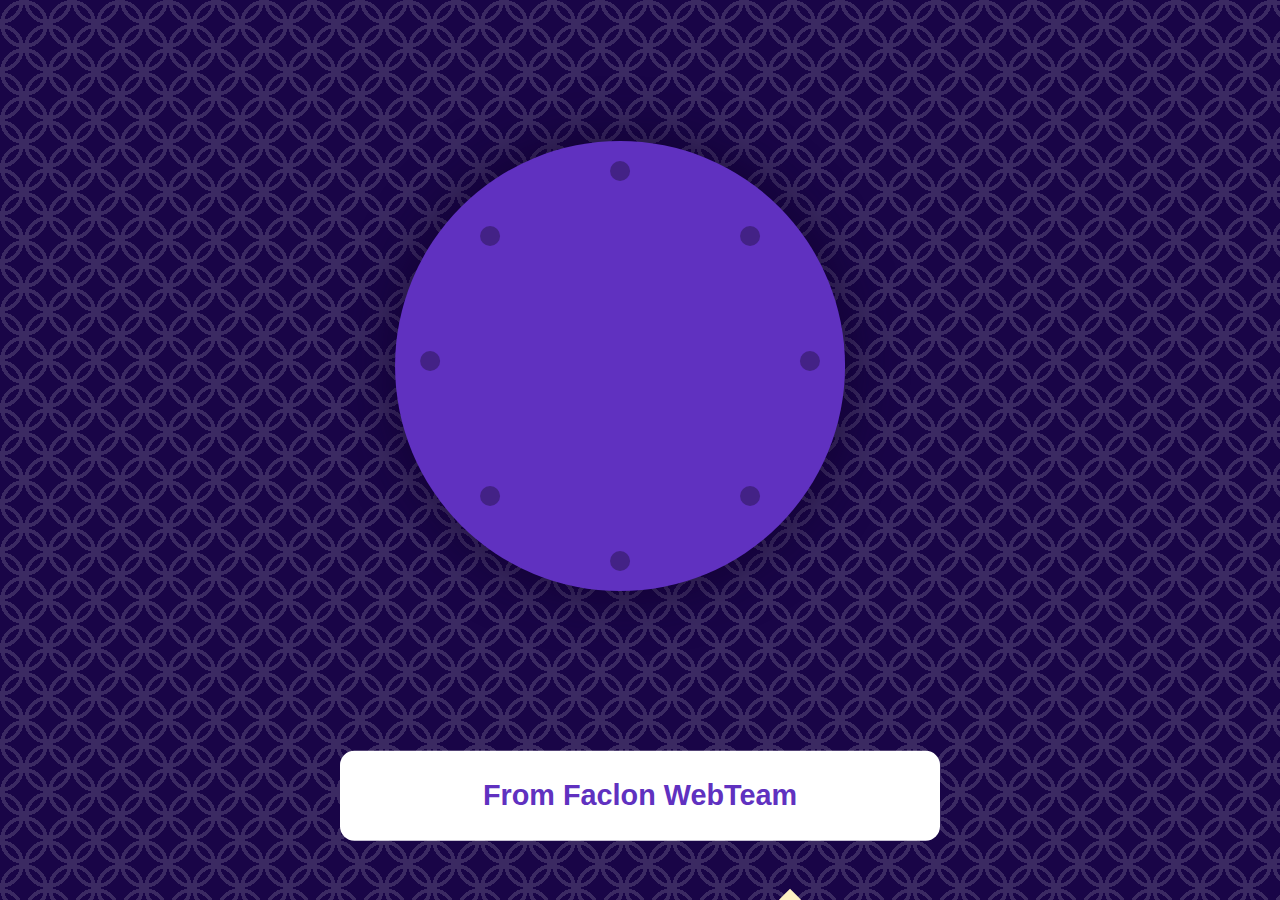
==== commit 9fc1ce82: "Update index.html" ====
--- a/index.html
+++ b/index.html
@@ -1,232 +1,261 @@
 <!DOCTYPE html>
-<html lang="en">
-   <head>
-      <title>Grade Calculation © Guru</title>
-      <meta charset="utf-8">
-      <meta name="viewport" content="width=device-width, initial-scale=1">
-      <link rel="stylesheet" href="https://maxcdn.bootstrapcdn.com/bootstrap/3.4.1/css/bootstrap.min.css">
-      <script src="https://ajax.googleapis.com/ajax/libs/jquery/3.5.1/jquery.min.js"></script>
-      <script src="https://maxcdn.bootstrapcdn.com/bootstrap/3.4.1/js/bootstrap.min.js"></script>
-   </head>
-   <body>
+<html>
+  <head>
+    <title>Hello, World!</title>
+    <style>
+	    * {
+	padding: 0;
+	margin: 0;
+	box-sizing: border-box;
+}
+body {
+	background-color: #190547;
+	background-size: 3em 3em;
+	background-image: radial-gradient(
+			transparent 1.25em,
+			#3b2a62 1.25em,
+			#3b2a62 1.5em,
+			transparent 1.5em
+		),
+		radial-gradient(
+			transparent 1.25em,
+			#3b2a62 1.25em,
+			#3b2a62 1.5em,
+			transparent 1.5em
+		);
+	background-position: 0 0, 1.5em 1.5em;
+}
+.container {
+	height: 100vh;
+	width: 37.5em;
+	position: absolute;
+	transform: translate(-50%, -50%);
+	top: 50%;
+	left: 50%;
+	overflow: hidden;
+}
+.wishes-container {
+	width: 28.12em;
+	height: 28.12em;
+	background-color: #6031c0;
+	border-radius: 50%;
+	position: absolute;
+	transform: translate(-50%, -50%);
+	top: calc(50% - 5.25em);
+	left: calc(50% - 1.25em);
+	box-shadow: 0 0 3.43em rgba(14, 2, 40, 0.7);
+}
+.lights {
+	height: 1.25em;
+	width: 1.25em;
+	background-color: #432286;
+	border-radius: 50%;
+	position: absolute;
+}
+.lights-1 {
+	left: 13.43em;
+	top: 1.25em;
+	box-shadow: 0 24.37em #432286, 11.87em 11.87em #432286,
+		-11.87em 11.87em #432286;
+	animation: lights1 2s infinite;
+}
+@keyframes lights1 {
+	49% {
+		background-color: #432286;
+		box-shadow: 0 24.37em #432286, 11.87em 11.87em #432286,
+			-11.87em 11.87em #432286;
+	}
+	50% {
+		background-color: #f4c631;
+		box-shadow: 0 24.37em #f4c631, 11.87em 11.87em #f4c631,
+			-11.87em 11.87em #f4c631;
+	}
+	100% {
+		background-color: #f4c631;
+		box-shadow: 0 24.37em #f4c631, 11.87em 11.87em #f4c631,
+			-11.87em 11.87em #f4c631;
+	}
+}
+.lights-2 {
+	left: 5.31em;
+	top: 5.31em;
+	box-shadow: 16.25em 0 #432286, 0 16.25em #432286, 16.25em 16.25em #432286;
+	animation: lights2 2s 1s infinite;
+}
+@keyframes lights2 {
+	49% {
+		background-color: #432286;
+		box-shadow: 16.25em 0 #432286, 0 16.25em #432286, 16.25em 16.25em #432286;
+	}
+	50% {
+		background-color: #f4c631;
+		box-shadow: 16.25em 0 #f4c631, 0 16.25em #f4c631, 16.25em 16.25em #f4c631;
+	}
+	100% {
+		background-color: #f4c631;
+		box-shadow: 16.25em 0 #f4c631, 0 16.25em #f4c631, 16.25em 16.25em #f4c631;
+	}
+}
+.wishes {
+	height: 100%;
+	width: 100%;
+	font-family: "Courgette", cursive;
+	display: flex;
+	align-items: center;
+	justify-content: center;
+	flex-direction: column;
+	color: #ffffff;
+	font-size: 3.75em;
+	line-height: 1.6em;
+	animation: wishes 2s 3s forwards;
+	transform: scale(0);
+	transform-origin: 50% 50%;
+}
+
+@keyframes wishes {
+	100% {
+		transform: scale(1);
+	}
+}
+.diya-container {
+	height: 25em;
+	width: 25em;
+	position: absolute;
+	transform: translate(-50%, -50%);
+	top: calc(50% + 37.5em);
+	left: calc(50% + 9.37em);
+	animation: diya 3s forwards;
+}
+@keyframes diya {
+	100% {
+		top: calc(50% + 1.1em);
+	}
+}
+.diya {
+	height: 9.37em;
+	width: 18.75em;
+	background-color: #e53760;
+	border-radius: 0 0 9.37em 9.37em;
+	position: absolute;
+	margin: auto;
+	left: 0;
+	right: 0;
+	bottom: 0;
+	overflow: hidden;
+	box-shadow: 0 0 2.18em rgba(14, 2, 40, 0.4);
+}
+.inside {
+	width: 18.75em;
+	height: 3.75em;
+	background-color: #79182f;
+	border-radius: 50%;
+	position: absolute;
+	margin: auto;
+	left: 0;
+	right: 0;
+	bottom: 7.5em;
+}
+
+.flame {
+	height: 10.62em;
+	width: 10.62em;
+	background-color: #fdf1c2;
+	border-radius: 10em 0;
+	transform: rotate(-45deg);
+	position: absolute;
+	margin: auto;
+	left: 0;
+	right: 0;
+	bottom: 2.25em;
+	animation: scale-up 2s infinite;
+}
+@keyframes scale-up {
+	50% {
+		transform: rotate(-45deg) scale(1.05);
+		bottom: 2.62em;
+	}
+}
+.flame:after {
+	content: "";
+	position: absolute;
+	height: 7.5em;
+	width: 7.5em;
+	background-color: #f4c631;
+	border-radius: 7.5em 0;
+	position: absolute;
+	bottom: 0;
+}
+.line-1,
+.line-2 {
+	position: absolute;
+	height: 3.75em;
+	width: 20em;
+	border: none;
+	border-bottom: 0.5em solid #ffffff;
+	border-radius: 50%;
+	left: -0.62em;
+}
+.line-2 {
+	top: 3.75em;
+}
+.dots {
+	height: 3.75em;
+	width: 20em;
+	border: none;
+	border-bottom: 0.62em dotted #f4c631;
+	position: absolute;
+	border-radius: 50%;
+	top: 1.87em;
+	left: -0.62em;
+}
+a {
+	display: block;
+	position: absolute;
+	background-color: #ffffff;
+	width: 100%;
+	font-size: 1.8em;
+	text-align: center;
+	padding: 1em 0;
+	border-radius: 0.5em;
+	transform: translateY(-50%);
+	top: calc(50% + 12em);
+	color: #6031c0;
+	text-decoration: none;
+	font-family: "Poppins", sans-serif;
+	font-weight: 600;
+}
+.fab {
+	color: #ff0000;
+}
+@media screen and (max-width: 600px) {
+	.container {
+		font-size: 8.5px;
+	}
+}
+
+    </style>
+  </head>
+  <body>
       <div class="container">
-         <div class="card" style="margin-top:20px !important;border:1px solid #ccc;">
-            <div class="card-header bg-primary" style="padding: 10px;font-weight: bold;font-size: 18px;">E3 Sem2 CSE SGPA Calculator</div>
-            <div class="card-body" style="padding: 10px;">
-	            <form>
-	               <div class="row">
-	                  <div class="col-sm-5">
-	                     <div class="form-group">
-	                        <label for="sel1">Select Data Mining Grade :</label>
-	                        <select class="form-control" id="dm_g">
-	                           <option value="1000">Optional</option>
-	                           <option value="10">Ex</option>
-	                           <option value="9">A</option>
-	                           <option value="8">B</option>
-	                           <option value="7">C</option>
-	                           <option value="6">D</option>
-	                           <option value="0">F</option>
-	                        </select>
-	  
-	                     </div>
-	                  </div>
-	                  <div class="col-sm-5">
-	                     <div class="form-group">
-	                        <label for="sel1">Select  Cyber Security Grade :</label>
-	                        <select class="form-control" id="cs_g">
-	                           <option value="1000">Optional</option>
-	                           <option value="10">Ex</option>
-	                           <option value="9">A</option>
-	                           <option value="8">B</option>
-	                           <option value="7">C</option>
-	                           <option value="6">D</option>
-	                           <option value="0">F</option>
-	                        </select>
-	                        
-	                     </div>
-	                  </div>
-	               </div>
-	               <div class="row">
-	                  <div class="col-sm-5">
-	                     <div class="form-group">
-	                        <label for="sel1">Select Software Testing Grade :</label>
-	                        <select class="form-control" id="st_g">
-	                           <option value="1000">Optional</option>
-	                           <option value="10">Ex</option>
-	                           <option value="9">A</option>
-	                           <option value="8">B</option>
-	                           <option value="7">C</option>
-	                           <option value="6">D</option>
-	                           <option value="0">F</option>
-	                        </select>
-	                        
-	                     </div>
-	                  </div>
-	                  <div class="col-sm-5">
-	                     <div class="form-group">
-	                        <label for="sel1">Select NLP grade :</label>
-	                        <select class="form-control" id="nlp_g">
-	                           <option value="1000">Optional</option>
-	                           <option value="10">Ex</option>
-	                           <option value="9">A</option>
-	                           <option value="8">B</option>
-	                           <option value="7">C</option>
-	                           <option value="6">D</option>
-	                           <option value="0">F</option>
-	                        </select>
-	                        
-	                     </div>
-	                  </div>
-	               </div>
-	               <div class="row">
-	                  <div class="col-sm-5">
-	                     <div class="form-group">
-	                        <label for="sel1">Select Telugu grade :</label>
-	                        <select class="form-control" id="tel_g">
-	                           <option value="1000">Optional</option>
-	                           <option value="10">Ex</option>
-	                           <option value="9">A</option>
-	                           <option value="8">B</option>
-	                           <option value="7">C</option>
-	                           <option value="6">D</option>
-	                           <option value="0">F</option>
-	                        </select>
-	                        
-	                     </div>
-	                  </div>
-	                  <div class="col-sm-5">
-	                     <div class="form-group">
-	                        <label for="sel1">Select MiniProject grade:</label>
-	                        <select class="form-control" id="mini_g">
-	                           <option value="10">Ex</option>
-	                           <option value="9">A</option>
-	                           <option value="8">B</option>
-	                           <option value="7">C</option>
-	                           <option value="6">D</option>
-	                           <option value="0">F</option>
-	                        </select>
-	                        
-	                     </div>
-	                  </div>
-	               </div>
-	               <div class="row">
-	                  <div class="col-sm-5">
-	                     <div class="form-group">
-	                        <label for="sel1">Select DIP Grade:</label>
-	                        <select class="form-control" id="dip_g">
-	                           <option value="1000">Optional</option>
-	                           <option value="10">Ex</option>
-	                           <option value="9">A</option>
-	                           <option value="8">B</option>
-	                           <option value="7">C</option>
-	                           <option value="6">D</option>
-	                           <option value="0">F</option>
-	                        </select>
-	                        
-	                     </div>
-	                  </div>
-	                  <div class="col-sm-5">
-	                     <div class="form-group">
-	                        <label for="sel1">Select Placement Cell grade :</label>
-	                        <select class="form-control" id="ps_g">
-	                           <option value="1000">Optional</option>
-	                           <option value="10">Ex</option>
-	                           <option value="9">A</option>
-	                           <option value="8">B</option>
-	                           <option value="7">C</option>
-	                           <option value="6">D</option>
-	                           <option value="0">F</option>
-	                        </select>
-	                        
-	                     </div>
-	                  </div>
-	               </div>
-	              <!--  <div class="row">
-	                  <div class="col-sm-5">
-	                     <div class="form-group">
-	                        <label for="sel1">Select SE Grade :</label>
-	                        <select class="form-control" id="se_g">
-	                           <option value="10">Ex</option>
-	                           <option value="9">A</option>
-	                           <option value="8">B</option>
-	                           <option value="7">C</option>
-	                           <option value="6">D</option>
-	                           <option value="0">F</option>
-	                        </select>
-	                        
-	                     </div>
-	                  </div>
-	                  <div class="col-sm-5">
-	                     <div class="form-group">
-	                        <label for="sel1">Select SE Lab grade :</label>
-	                        <select class="form-control" id="selab">
-	                           <option value="10">Ex</option>
-	                           <option value="9">A</option>
-	                           <option value="8">B</option>
-	                           <option value="7">C</option>
-	                           <option value="6">D</option>
-	                           <option value="0">F</option>
-	                        </select>
-	                        
-	                     </div>
-	                  </div>
-	                 </div>
-	               </div> -->
-	               <div class="card-footer bg-primary" style="padding: 10px;font-weight: bold;"><button class="btn btn-success" onclick="calculate()"> Submit </button></div>
-	            </form>
-         </div>
-      </div>
-      <div class="card bg-warning text-center p-3 mt-3">
-      	<!-- hitwebcounter Code START -->
-		<a href="https://www.hitwebcounter.com" target="_blank">
-		<img src="https://hitwebcounter.com/counter/counter.php?page=7945626&style=0009&nbdigits=5&type=page&initCount=0" title="Free Counter" Alt="web counter"   border="0" /></a>     
-      </div>
-      <div class="foooter" style="margin-top:15px; background-color: black;color: white;font-weight: bold;text-align: center;padding: 8px;">Designed & Developed By GuruNadh 2022 © Guru</div>
-      <script type="text/javascript">
-         function calculate(){
-         	let m = 0;
-         	var idDiv = ['dm_g','cs_g','st_g','nlp_g','tel_g','mini_g','dip_g','ps_g'];
-
-         	for (let i=0;i<idDiv.length;i++){
-         		let ss = (parseInt(document.getElementById(idDiv[i]).value));
-         		if(ss!=1000)
-         			m+=(ss)*4;
-         	}
-         	// let dm_g = parseInt(document.getElementById('dm_g').value);
-         	// let cs_g = parseInt(document.getElementById('cs_g').value);
-         	// let tel_g = parseInt(document.getElementById('tel_g').value);
-
-         	// if(dm_g!=1000 && tel_g!=1000 && cs_g==1000){
-         	// 	m[0] = dm_g*4;
-         	// 	m[1] = tel_g*4;
-         	// }
-         	// if(dm_g!=1000 && cs_g!=1000 && tel_g==1000){
-         	// 	m[0] = dm_g*4;
-         	// 	m[1] = cs_g*4;
-         	// }
-         	// if(cs_g!=1000 && tel_g!=1000 && dm_g==1000){
-         	// 	m[0] = cs_g*4;
-         	// 	 m[1] = tel_g*4;
-         	// }
-         	// console.log(m[0]);
-         	// console.log(m[1]);
-         	// let st_g = parseInt(document.getElementById('st_g').value)*4;
-         	// console.log(st_g);
-         	// let nlp_g = parseInt(document.getElementById('nlp_g').value)*4;
-         	// console.log(nlp_g);
-         	// console.log(tel_g);
-         	// let mini_g = parseInt(document.getElementById('mini_g').value)*4;
-         	// console.log(mini_g);
-         	// let dip_g = parseInt(document.getElementById('dip_g').value)*2;
-         	// console.log(dip_g);
-         	// let ps_g = parseInt(document.getElementById('ps_g').value)*2;
-         	// console.log(ps_g);
-         	// let se_g = parseInt(document.getElementById('se_g').value)*4;
-         	// let selab = parseInt(document.getElementById('selab').value)*2;
-         
-         	// let s = m[0] + m[1] + st_g + nlp_g + mini_g + dip_g + ps_g;
-         	alert("Your SGPA : " + (m/24).toFixed(2));
-         }
-      </script>
-   </body>
+	<div class="wishes-container">
+		<div class="lights lights-1"></div>
+		<div class="lights lights-2"></div>
+		<div class="wishes">
+			<h3>Happy</h3>
+			<h3>Diwali</h3>
+		</div>
+	</div>
+	<div class="diya-container">
+		<div class="diya">
+			<div class="line-1"></div>
+			<div class="line-2"></div>
+			<div class="dots"></div>
+		</div>
+		<div class="inside">
+			<div class="flame"></div>
+		</div>
+	</div>
+	<a href="https://www.faclon.com" target="_blank"> From Faclon WebTeam</a>
+</div>
+  </body>
 </html>
